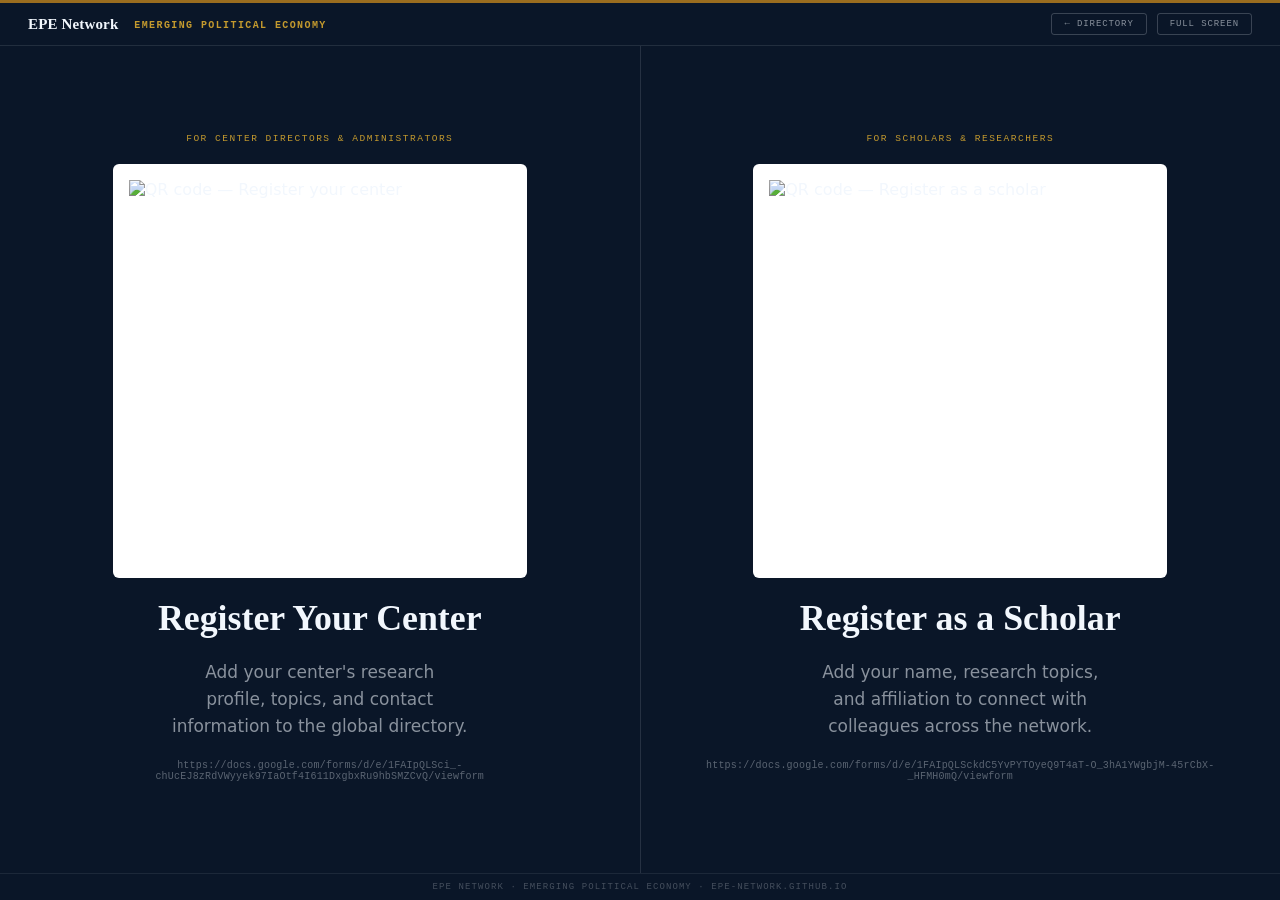
==== register.html @ 1a693988 "feat: EPE Network website — initial full site commit - index.html: three-view SPA (Centers, Scholars" ====
<!DOCTYPE html>
<html lang="en">
<head>
  <meta charset="UTF-8">
  <meta name="viewport" content="width=device-width, initial-scale=1.0">
  <title>EPE Network — Register</title>
  <style>
    /* ── UPDATE THESE TWO LINES when Google Forms are ready ── */
    /* See js/app.js FORM_URL_CENTER and FORM_URL_INDIVIDUAL    */

    *, *::before, *::after { box-sizing: border-box; margin: 0; padding: 0; }

    :root {
      --navy:   #0A1628;
      --white:  #FFFFFF;
      --amber:  #C49A2E;
      --text:   #F2F7FD;
      --muted:  rgba(242,247,253,0.55);
      --stripe: #9A6D1F;
      --sans:   system-ui, -apple-system, BlinkMacSystemFont, 'Segoe UI', sans-serif;
      --serif:  Georgia, 'Times New Roman', serif;
      --mono:   'Cascadia Code', 'SF Mono', Consolas, 'Courier New', monospace;
    }

    html, body {
      height: 100%;
      background: var(--navy);
      color: var(--text);
      font-family: var(--sans);
      overflow: hidden;
    }

    .page {
      display: flex;
      flex-direction: column;
      height: 100vh;
      /* top amber stripe matches site header */
      border-top: 3px solid var(--stripe);
    }

    /* ── TOP BAR ── */
    .topbar {
      display: flex;
      align-items: center;
      justify-content: space-between;
      padding: 10px 28px;
      flex-shrink: 0;
      border-bottom: 1px solid rgba(242,247,253,0.10);
    }

    .topbar-brand {
      font-family: var(--serif);
      font-size: 15px;
      font-weight: 700;
      color: var(--text);
      letter-spacing: 0.01em;
    }

    .topbar-brand span {
      font-size: 10px;
      font-family: var(--mono);
      text-transform: uppercase;
      letter-spacing: 0.14em;
      color: var(--amber);
      margin-left: 12px;
      vertical-align: middle;
    }

    .topbar-actions {
      display: flex;
      align-items: center;
      gap: 10px;
    }

    .btn-fs {
      font-family: var(--mono);
      font-size: 9px;
      text-transform: uppercase;
      letter-spacing: 0.10em;
      color: var(--muted);
      border: 1px solid rgba(242,247,253,0.20);
      background: transparent;
      padding: 5px 12px;
      border-radius: 3px;
      cursor: pointer;
      transition: color 150ms, border-color 150ms;
    }

    .btn-fs:hover { color: var(--text); border-color: rgba(242,247,253,0.45); }

    .btn-home {
      font-family: var(--mono);
      font-size: 9px;
      text-transform: uppercase;
      letter-spacing: 0.10em;
      color: var(--muted);
      text-decoration: none;
      border: 1px solid rgba(242,247,253,0.20);
      padding: 5px 12px;
      border-radius: 3px;
      transition: color 150ms, border-color 150ms;
    }

    .btn-home:hover { color: var(--text); border-color: rgba(242,247,253,0.45); }

    /* ── PANELS ── */
    .panels {
      flex: 1;
      display: grid;
      grid-template-columns: 1fr 1px 1fr;
      min-height: 0;
    }

    .divider {
      background: rgba(242,247,253,0.12);
      align-self: stretch;
    }

    .panel {
      display: flex;
      flex-direction: column;
      align-items: center;
      justify-content: center;
      padding: 24px 40px 28px;
      gap: 20px;
    }

    /* ── QR CODE ── */
    .qr-wrap {
      background: var(--white);
      padding: 16px;
      border-radius: 6px;
      display: flex;
      align-items: center;
      justify-content: center;
      /* Takes up most of the available height */
      width:  min(46vh, 42vw);
      height: min(46vh, 42vw);
      flex-shrink: 0;
    }

    .qr-img {
      width: 100%;
      height: 100%;
      display: block;
      object-fit: contain;
    }

    /* ── PANEL TEXT ── */
    .panel-eyebrow {
      font-family: var(--mono);
      font-size: 9.5px;
      text-transform: uppercase;
      letter-spacing: 0.16em;
      color: var(--amber);
      text-align: center;
    }

    .panel-title {
      font-family: var(--serif);
      font-size: clamp(22px, 2.8vw, 36px);
      font-weight: 700;
      color: var(--text);
      text-align: center;
      line-height: 1.15;
      text-wrap: balance;
    }

    .panel-instruction {
      font-size: clamp(13px, 1.4vw, 17px);
      color: var(--muted);
      text-align: center;
      line-height: 1.6;
      max-width: 340px;
      text-wrap: balance;
    }

    .panel-url {
      font-family: var(--mono);
      font-size: 10px;
      color: rgba(242,247,253,0.35);
      letter-spacing: 0.02em;
      text-align: center;
    }

    /* ── FOOTER ── */
    .footer {
      flex-shrink: 0;
      text-align: center;
      padding: 8px 24px;
      font-family: var(--mono);
      font-size: 9px;
      text-transform: uppercase;
      letter-spacing: 0.12em;
      color: rgba(242,247,253,0.25);
      border-top: 1px solid rgba(242,247,253,0.08);
    }

    /* ── PRINT ── */
    @media print {
      html, body { overflow: visible; height: auto; }
      .page { height: 100vh; border-top: 4px solid #9A6D1F; }
      .topbar-actions { display: none; }
      .btn-fs, .btn-home { display: none; }
    }

    /* ── NARROW SCREENS ── */
    @media (max-width: 640px) {
      .panels { grid-template-columns: 1fr; grid-template-rows: 1fr 1px 1fr; height: auto; }
      .divider { height: 1px; width: 100%; }
      html, body { overflow-y: auto; }
      .qr-wrap { width: 72vw; height: 72vw; }
    }
  </style>
</head>
<body>
<div class="page">
  <div class="topbar">
    <div class="topbar-brand">
      EPE Network
      <span>Emerging Political Economy</span>
    </div>
    <div class="topbar-actions">
      <a class="btn-home" href="index.html">← Directory</a>
      <button class="btn-fs" id="fsBtn">Full Screen</button>
    </div>
  </div>

  <div class="panels">

    <!-- CENTER PANEL -->
    <div class="panel">
      <div class="panel-eyebrow">For Center Directors &amp; Administrators</div>
      <div class="qr-wrap">
        <img class="qr-img" id="qr-center" alt="QR code — Register your center">
      </div>
      <div class="panel-title">Register Your Center</div>
      <p class="panel-instruction">
        Add your center's research profile, topics, and contact information to the global directory.
      </p>
      <div class="panel-url" id="url-center"></div>
    </div>

    <div class="divider"></div>

    <!-- SCHOLAR PANEL -->
    <div class="panel">
      <div class="panel-eyebrow">For Scholars &amp; Researchers</div>
      <div class="qr-wrap">
        <img class="qr-img" id="qr-scholar" alt="QR code — Register as a scholar">
      </div>
      <div class="panel-title">Register as a Scholar</div>
      <p class="panel-instruction">
        Add your name, research topics, and affiliation to connect with colleagues across the network.
      </p>
      <div class="panel-url" id="url-scholar"></div>
    </div>

  </div>

  <div class="footer">
    EPE Network · Emerging Political Economy · epe-network.github.io
  </div>
</div>

<script>
  // ── UPDATE THESE TWO URLS when Google Forms are ready ──────────────────────
  const CENTER_FORM_URL     = 'https://docs.google.com/forms/d/e/1FAIpQLSci_-chUcEJ8zRdVWyyek97IaOtf4I611DxgbxRu9hbSMZCvQ/viewform';
  const INDIVIDUAL_FORM_URL = 'https://docs.google.com/forms/d/e/1FAIpQLSckdC5YvPYTOyeQ9T4aT-O_3hA1YWgbjM-45rCbX-_HFMH0mQ/viewform';
  // ──────────────────────────────────────────────────────────────────────────

  function setQR(imgId, urlId, formUrl) {
    const qrSrc = 'https://api.qrserver.com/v1/create-qr-code/'
      + '?size=600x600&margin=16&color=0A1628&bgcolor=FFFFFF'
      + '&data=' + encodeURIComponent(formUrl);
    document.getElementById(imgId).src = qrSrc;
    document.getElementById(urlId).textContent = formUrl;
  }

  setQR('qr-center',  'url-center',  CENTER_FORM_URL);
  setQR('qr-scholar', 'url-scholar', INDIVIDUAL_FORM_URL);

  // Full-screen toggle
  document.getElementById('fsBtn').addEventListener('click', () => {
    if (!document.fullscreenElement) {
      document.documentElement.requestFullscreen().catch(() => {});
      document.getElementById('fsBtn').textContent = 'Exit Full Screen';
    } else {
      document.exitFullscreen();
      document.getElementById('fsBtn').textContent = 'Full Screen';
    }
  });
  document.addEventListener('fullscreenchange', () => {
    if (!document.fullscreenElement)
      document.getElementById('fsBtn').textContent = 'Full Screen';
  });
</script>
</body>
</html>
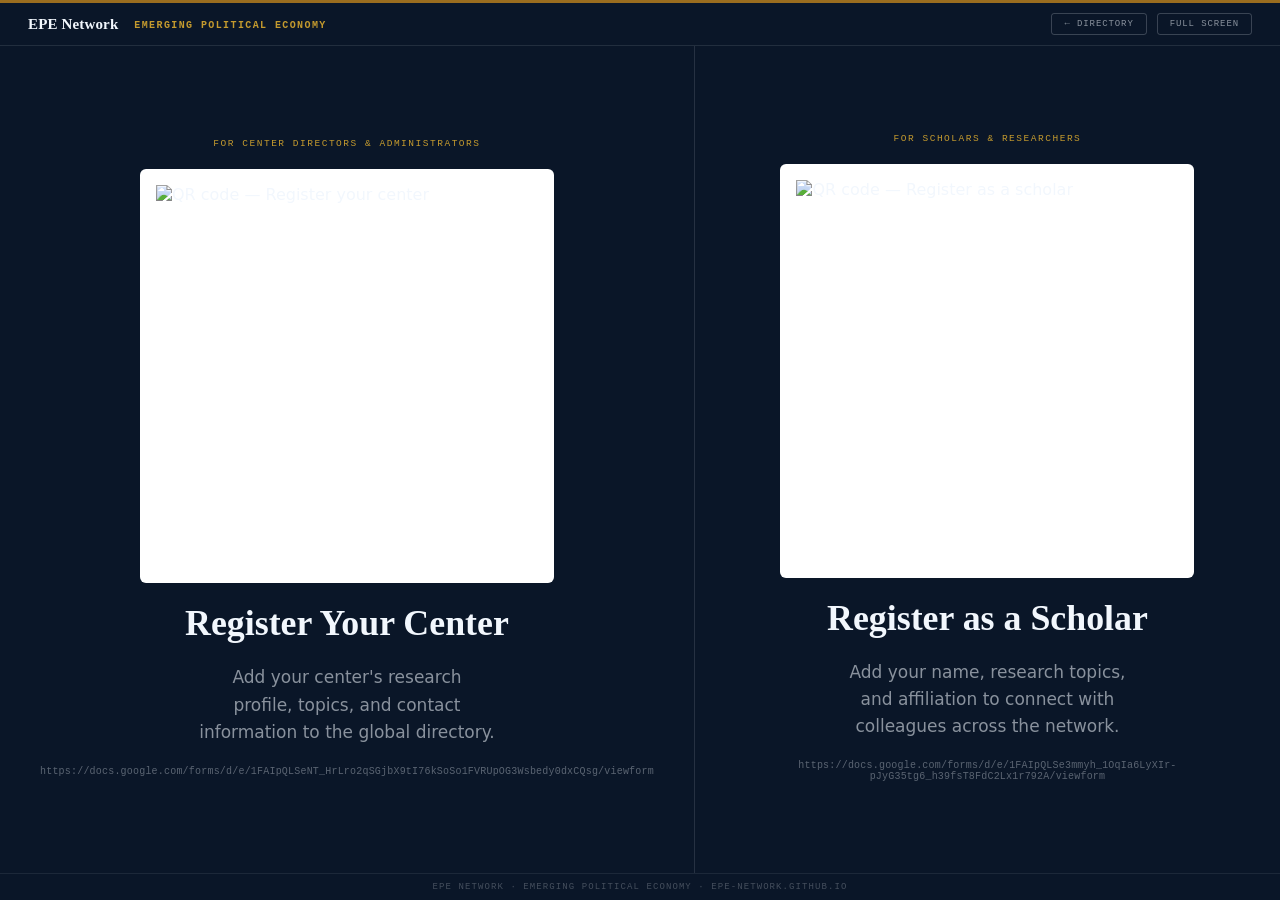
==== commit 2e12fe18: "feat: update form URLs to new forms with 36-topic taxonomy New Google Forms created with updated top" ====
--- a/register.html
+++ b/register.html
@@ -265,8 +265,8 @@
 
 <script>
   // ── UPDATE THESE TWO URLS when Google Forms are ready ──────────────────────
-  const CENTER_FORM_URL     = 'https://docs.google.com/forms/d/e/1FAIpQLSci_-chUcEJ8zRdVWyyek97IaOtf4I611DxgbxRu9hbSMZCvQ/viewform';
-  const INDIVIDUAL_FORM_URL = 'https://docs.google.com/forms/d/e/1FAIpQLSckdC5YvPYTOyeQ9T4aT-O_3hA1YWgbjM-45rCbX-_HFMH0mQ/viewform';
+  const CENTER_FORM_URL     = 'https://docs.google.com/forms/d/e/1FAIpQLSeNT_HrLro2qSGjbX9tI76kSoSo1FVRUpOG3Wsbedy0dxCQsg/viewform';
+  const INDIVIDUAL_FORM_URL = 'https://docs.google.com/forms/d/e/1FAIpQLSe3mmyh_1OqIa6LyXIr-pJyG35tg6_h39fsT8FdC2Lx1r792A/viewform';
   // ──────────────────────────────────────────────────────────────────────────
 
   function setQR(imgId, urlId, formUrl) {
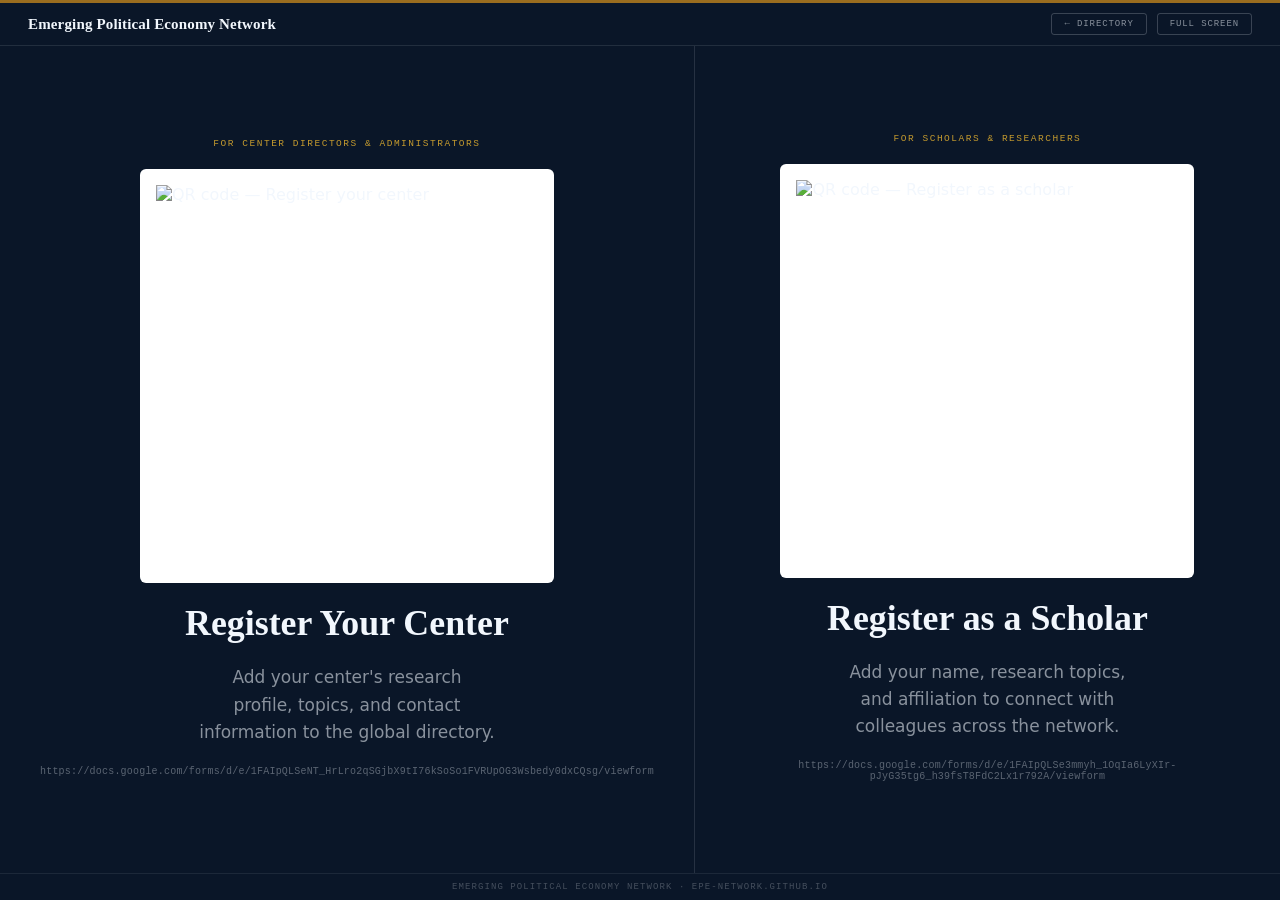
==== commit ea2d6201: "feat: rename header to Emerging Political Economy Network Replaces "EPE Network / Emerging Political" ====
--- a/register.html
+++ b/register.html
@@ -3,7 +3,7 @@
 <head>
   <meta charset="UTF-8">
   <meta name="viewport" content="width=device-width, initial-scale=1.0">
-  <title>EPE Network — Register</title>
+  <title>Emerging Political Economy Network — Register</title>
   <style>
     /* ── UPDATE THESE TWO LINES when Google Forms are ready ── */
     /* See js/app.js FORM_URL_CENTER and FORM_URL_INDIVIDUAL    */
@@ -217,8 +217,7 @@
 <div class="page">
   <div class="topbar">
     <div class="topbar-brand">
-      EPE Network
-      <span>Emerging Political Economy</span>
+      Emerging Political Economy Network
     </div>
     <div class="topbar-actions">
       <a class="btn-home" href="index.html">← Directory</a>
@@ -259,7 +258,7 @@
   </div>
 
   <div class="footer">
-    EPE Network · Emerging Political Economy · epe-network.github.io
+    Emerging Political Economy Network · epe-network.github.io
   </div>
 </div>
 
